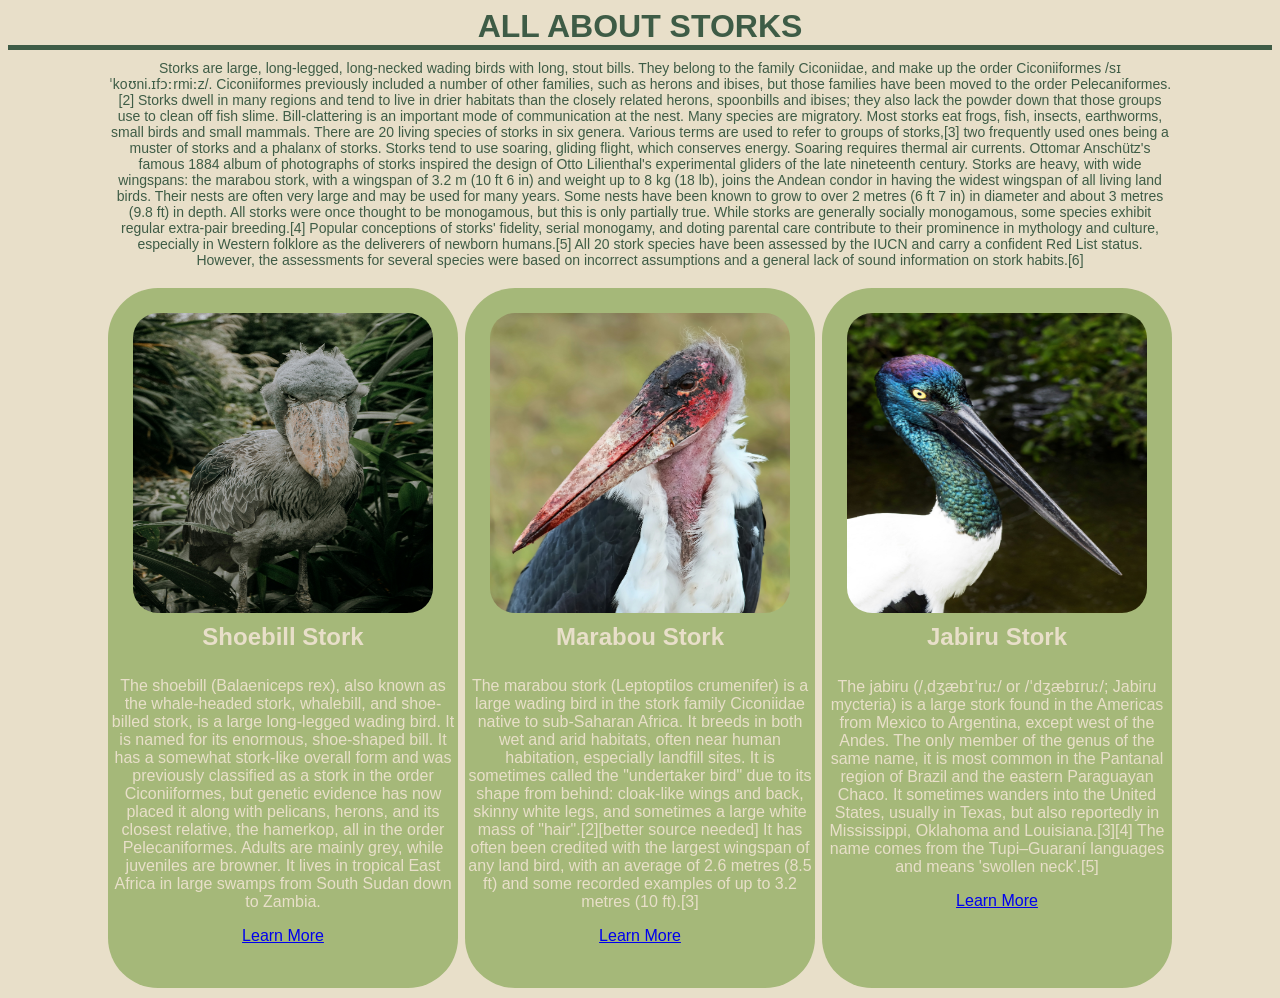
==== index.html @ 70d4ad90 "Renamed main file to index.html so that the Github Pages url works at the directory, and loads this " ====
<!DOCTYPE html>
<html lang="en" xmlns="http://www.w3.org/1999/html" xmlns="http://www.w3.org/1999/html"
      xmlns="http://www.w3.org/1999/html" xmlns="http://www.w3.org/1999/html">
<head>
    <meta charset="UTF-8">
    <title>All About Storks</title>
    <link rel="stylesheet" href="exercise_2_stork_stylesheet.css">
</head>

<body>
    <div class="top-container">
        <section class="title">
            All About Storks
        </section>
        <section class="titlesummary">
            Storks are large, long-legged, long-necked wading birds with long, stout bills. They belong to the family Ciconiidae, and make up the order Ciconiiformes /sɪˈkoʊni.ɪfɔːrmiːz/. Ciconiiformes previously included a number of other families, such as herons and ibises, but those families have been moved to the order Pelecaniformes.[2]

            Storks dwell in many regions and tend to live in drier habitats than the closely related herons, spoonbills and ibises; they also lack the powder down that those groups use to clean off fish slime. Bill-clattering is an important mode of communication at the nest. Many species are migratory. Most storks eat frogs, fish, insects, earthworms, small birds and small mammals. There are 20 living species of storks in six genera.

            Various terms are used to refer to groups of storks,[3] two frequently used ones being a muster of storks and a phalanx of storks.

            Storks tend to use soaring, gliding flight, which conserves energy. Soaring requires thermal air currents. Ottomar Anschütz's famous 1884 album of photographs of storks inspired the design of Otto Lilienthal's experimental gliders of the late nineteenth century. Storks are heavy, with wide wingspans: the marabou stork, with a wingspan of 3.2 m (10 ft 6 in) and weight up to 8 kg (18 lb), joins the Andean condor in having the widest wingspan of all living land birds.

            Their nests are often very large and may be used for many years. Some nests have been known to grow to over 2 metres (6 ft 7 in) in diameter and about 3 metres (9.8 ft) in depth. All storks were once thought to be monogamous, but this is only partially true. While storks are generally socially monogamous, some species exhibit regular extra-pair breeding.[4]

            Popular conceptions of storks' fidelity, serial monogamy, and doting parental care contribute to their prominence in mythology and culture, especially in Western folklore as the deliverers of newborn humans.[5]

            All 20 stork species have been assessed by the IUCN and carry a confident Red List status. However, the assessments for several species were based on incorrect assumptions and a general lack of sound information on stork habits.[6]
        </section>
    </div>

    <div class="maincontent">

        <div class="shoebill">
            <img src="shoebill_stork_img.jpg">
            <section class="inners">
                <h1>Shoebill Stork</h1>
                <p>The shoebill (Balaeniceps rex), also known as the whale-headed stork, whalebill, and shoe-billed stork, is a large long-legged wading bird. It is named for its enormous, shoe-shaped bill. It has a somewhat stork-like overall form and was previously classified as a stork in the order Ciconiiformes, but genetic evidence has now placed it along with pelicans, herons, and its closest relative, the hamerkop, all in the order Pelecaniformes. Adults are mainly grey, while juveniles are browner. It lives in tropical East Africa in large swamps from South Sudan down to Zambia.</p>
                <a href="https://en.wikipedia.org/wiki/Shoebill">Learn More</a>
            </section>
        </div>

        <div class="marabou">
            <img src="marabou_stork_img.jpg">
            <section class="inners">
                <h1>Marabou Stork</h1>
                <p>The marabou stork (Leptoptilos crumenifer) is a large wading bird in the stork family Ciconiidae native to sub-Saharan Africa. It breeds in both wet and arid habitats, often near human habitation, especially landfill sites. It is sometimes called the "undertaker bird" due to its shape from behind: cloak-like wings and back, skinny white legs, and sometimes a large white mass of "hair".[2][better source needed] It has often been credited with the largest wingspan of any land bird, with an average of 2.6 metres (8.5 ft) and some recorded examples of up to 3.2 metres (10 ft).[3]</p>
                <a href="https://en.wikipedia.org/wiki/Marabou_stork">Learn More</a>
            </section>
        </div>

        <div class="jabiru">
            <img src="jabiru_stork_img.jpg">
            <section class="inners">
                <h1>Jabiru Stork</h1>
                <p>The jabiru (/ˌdʒæbɪˈruː/ or /ˈdʒæbɪruː/; Jabiru mycteria) is a large stork found in the Americas from Mexico to Argentina, except west of the Andes. The only member of the genus of the same name, it is most common in the Pantanal region of Brazil and the eastern Paraguayan Chaco. It sometimes wanders into the United States, usually in Texas, but also reportedly in Mississippi, Oklahoma and Louisiana.[3][4] The name comes from the Tupi–Guaraní languages and means 'swollen neck'.[5]</p>
                <a href="https://en.wikipedia.org/wiki/Jabiru">Learn More</a>
            </section>

        </div>

    </div>

</body>
</html>
---- exercise_2_stork_stylesheet.css ----
:root {
    --green: #3E5C46;
    --background: #E8DFC9;
    --accent: #A5B879;
}
body {
    font-family: Helvetica, sans-serif, Arial;
    background-color: var(--background);
    div.top-container{
        background-color: var(--background);
        min-height: 200px;

        section.title {
            border-bottom: 5px solid var(--green);
            font-weight: bold;
            color: var(--green);
            font-size: 32px;
            text-align: center;
            text-transform: uppercase;

        }
        section.titlesummary{
            font-weight: lighter;
            color:var(--green);
            font-size: 14px;
            text-align: center;
            padding: 10px 100px 10px 100px;
        }
    }
    div.maincontent {
        display: flex;
        flex-direction: row;
        margin: 10px 100px 10px 100px;
        justify-content: space-between;

        h1{
            margin: 0 0 10px 0;
        }
        div{
            background-color: var(--accent);
            border-radius: 50px ;
            color: var(--background);
            width: 350px;
            min-height: 700px;
            display: flex;
            flex-direction: column;
            align-items: center;

            img{
                width: 300px;
                height: 300px;
                border-radius: 25px;
                margin: 25px 0 10px 0;
            }
            section.inners {
                display: flex;
                flex-direction: column;
                justify-content: center;
                text-align: center;
            }
        }
    }
}
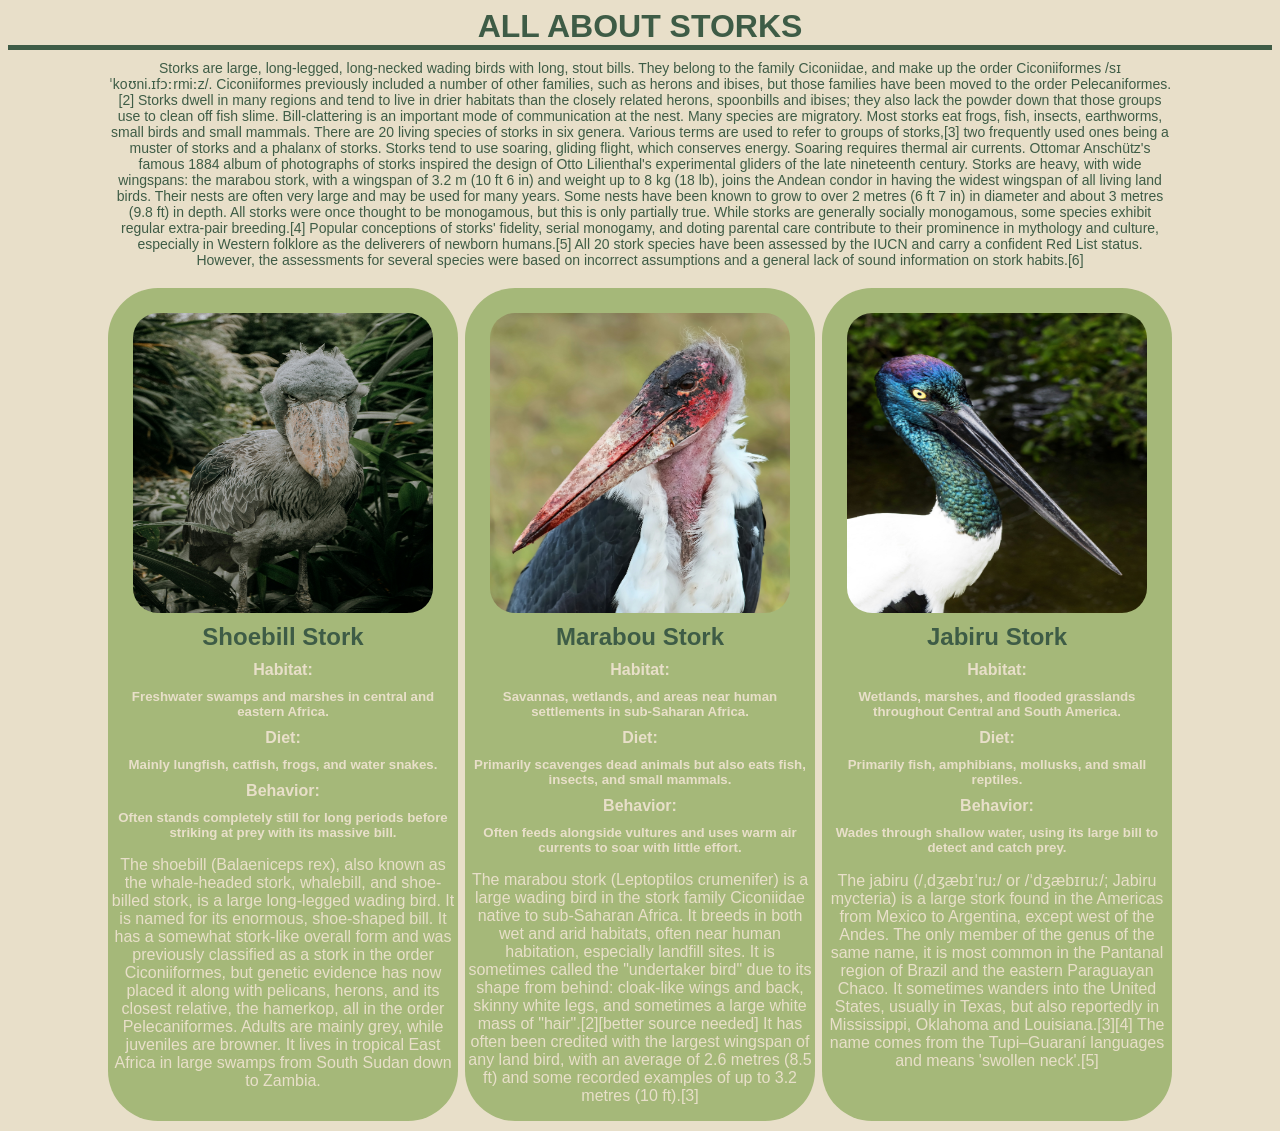
==== commit 20195ff1: "Made it responsive and added my three traits to each, worked on H4 H5" ====
--- a/index.html
+++ b/index.html
@@ -34,27 +34,45 @@
         <div class="shoebill">
             <img src="shoebill_stork_img.jpg">
             <section class="inners">
-                <h1>Shoebill Stork</h1>
+                <a href="https://en.wikipedia.org/wiki/Shoebill"> Shoebill Stork</a>
+                <h4>Habitat: </h4>
+                <h5>Freshwater swamps and marshes in central and eastern Africa. </h5>
+                <h4>Diet: </h4>
+                <h5>Mainly lungfish, catfish, frogs, and water snakes.</h5>
+                <h4>Behavior: </h4>
+                <h5>Often stands completely still for long periods before striking at prey with its massive bill. </h5>
+
                 <p>The shoebill (Balaeniceps rex), also known as the whale-headed stork, whalebill, and shoe-billed stork, is a large long-legged wading bird. It is named for its enormous, shoe-shaped bill. It has a somewhat stork-like overall form and was previously classified as a stork in the order Ciconiiformes, but genetic evidence has now placed it along with pelicans, herons, and its closest relative, the hamerkop, all in the order Pelecaniformes. Adults are mainly grey, while juveniles are browner. It lives in tropical East Africa in large swamps from South Sudan down to Zambia.</p>
-                <a href="https://en.wikipedia.org/wiki/Shoebill">Learn More</a>
             </section>
         </div>
 
         <div class="marabou">
             <img src="marabou_stork_img.jpg">
             <section class="inners">
-                <h1>Marabou Stork</h1>
+                <a href="https://en.wikipedia.org/wiki/Marabou_stork">Marabou Stork</a>
+                <h4>Habitat: </h4>
+                <h5>Savannas, wetlands, and areas near human settlements in sub-Saharan Africa. </h5>
+                <h4>Diet: </h4>
+                <h5>Primarily scavenges dead animals but also eats fish, insects, and small mammals. </h5>
+                <h4>Behavior: </h4>
+                <h5>Often feeds alongside vultures and uses warm air currents to soar with little effort. </h5>
+
                 <p>The marabou stork (Leptoptilos crumenifer) is a large wading bird in the stork family Ciconiidae native to sub-Saharan Africa. It breeds in both wet and arid habitats, often near human habitation, especially landfill sites. It is sometimes called the "undertaker bird" due to its shape from behind: cloak-like wings and back, skinny white legs, and sometimes a large white mass of "hair".[2][better source needed] It has often been credited with the largest wingspan of any land bird, with an average of 2.6 metres (8.5 ft) and some recorded examples of up to 3.2 metres (10 ft).[3]</p>
-                <a href="https://en.wikipedia.org/wiki/Marabou_stork">Learn More</a>
             </section>
         </div>
 
         <div class="jabiru">
             <img src="jabiru_stork_img.jpg">
             <section class="inners">
-                <h1>Jabiru Stork</h1>
+                <a href="https://en.wikipedia.org/wiki/Jabiru">Jabiru Stork</a>
+                <h4>Habitat: </h4>
+                <h5>Wetlands, marshes, and flooded grasslands throughout Central and South America. </h5>
+                <h4>Diet: </h4>
+                <h5>Primarily fish, amphibians, mollusks, and small reptiles.</h5>
+                <h4>Behavior: </h4>
+                <h5>Wades through shallow water, using its large bill to detect and catch prey. </h5>
+
                 <p>The jabiru (/ˌdʒæbɪˈruː/ or /ˈdʒæbɪruː/; Jabiru mycteria) is a large stork found in the Americas from Mexico to Argentina, except west of the Andes. The only member of the genus of the same name, it is most common in the Pantanal region of Brazil and the eastern Paraguayan Chaco. It sometimes wanders into the United States, usually in Texas, but also reportedly in Mississippi, Oklahoma and Louisiana.[3][4] The name comes from the Tupi–Guaraní languages and means 'swollen neck'.[5]</p>
-                <a href="https://en.wikipedia.org/wiki/Jabiru">Learn More</a>
             </section>
 
         </div>
--- a/exercise_2_stork_stylesheet.css
+++ b/exercise_2_stork_stylesheet.css
@@ -30,11 +30,19 @@
     div.maincontent {
         display: flex;
         flex-direction: row;
+        flex-wrap: wrap;
+        justify-content: center;
         margin: 10px 100px 10px 100px;
         justify-content: space-between;
 
-        h1{
-            margin: 0 0 10px 0;
+        a{
+            text-decoration: none;
+            color: var(--green);
+            font-weight: bold;
+            font-size: 24px;
+            }
+        a:hover{
+            text-decoration: underline;
         }
         div{
             background-color: var(--accent);
@@ -57,6 +65,13 @@
                 flex-direction: column;
                 justify-content: center;
                 text-align: center;
+                h5{
+                    margin-top: 0;
+                    margin-bottom: 0;
+                }
+                h4{
+                    margin: 10px 0 10px 0;
+                }
             }
         }
     }
